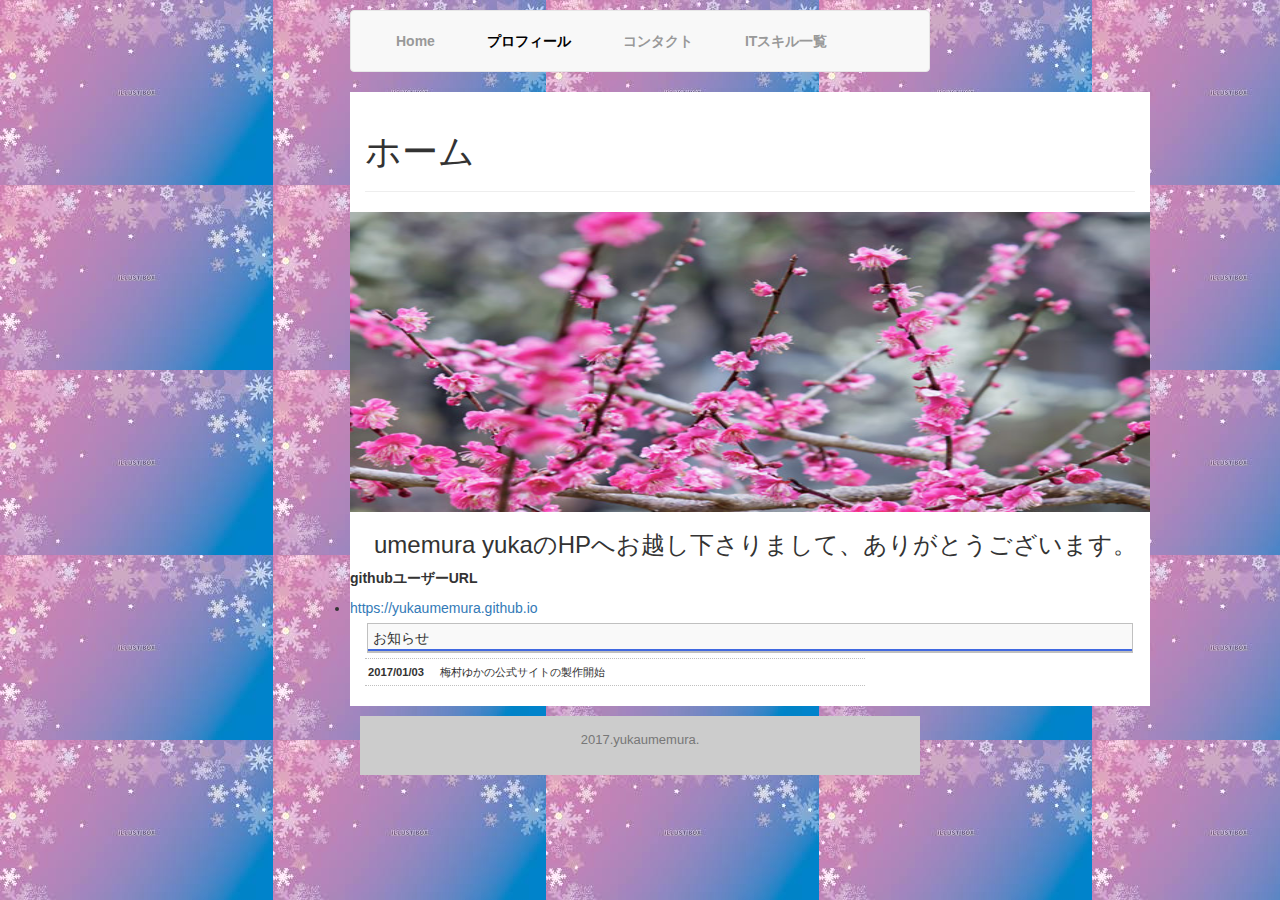
==== index.html @ 8074e9d4 "first commit" ====
<!DOCTYPE html>
<html lang="ja">
  <head>
    <meta charset="utf-8">
    <meta http-equiv="X-UA-Compatible" content="IE=edge">
    <meta name="viewport" content="width=device-width, initial-scale=1">
    <link href="css/body.css" rel="stylesheet" type="text/css">
    <title>Yuka Umemura　TOP</title>
    <!-- BootstrapのCSS読み込み -->
    <link rel="stylesheet" href="//maxcdn.bootstrapcdn.com/bootstrap/3.3.5/css/bootstrap.min.css">
    <!-- jQuery読み込み -->
    <script src="//ajax.googleapis.com/ajax/libs/jquery/1.11.3/jquery.min.js"></script>
    <!-- BootstrapのJS読み込み -->
    <script src="//maxcdn.bootstrapcdn.com/bootstrap/3.3.5/js/bootstrap.min.js"></script>
  </head>
  <body>
      
   <header>
     <div class="header">
       <nav class="navbar navbar-default">
         <ul class="nav nav-pills">
          <li role="presentation"><a href="index.html">Home</a></li>
           <li role="presentation"><a href="about.html" class="selected">プロフィール</a></li>
           <li role="presentation"><a href="contact.html">コンタクト</a></li>
           <li role="presentation"><a href="itskills.html">ITスキル一覧</a></li>
         </ul>
       </nav>
     </div><!--header-->
   </header>

    <div class="container">
      <div class="page-header"><h1>ホーム</h1></div>
      
        <div class="row">
          <img src="img/free-photo-pink-ume.jpg" alt="home用" width="800" height="300"> <br>
          <h3>　umemura yukaのHPへお越し下さりまして、ありがとうございます。</h3>
          <p> <strong>githubユーザーURL</strong></p>
          <li>
           <a>https://yukaumemura.github.io</a>
          </li>
      </div><!--row-->
      
         <div class="heading"><h2>お知らせ</h2></div>
         
         <div class="update">
          <dl class="clearFix">
            <dt>2017/01/03</dt>
            <dd>梅村ゆかの公式サイトの製作開始</dd>
          </dl>
        </div><!--update-->
        <br>
        
      </div><!--container-->
     <footer class="footer">
       <p class="text-muted">2017.yukaumemura.</p>
     </footer>
  </body>
</html>
---- css/body.css ----
* {
  margin: 0;
  padding: 0;
}

body {
  font-family: YuGothic, "游ゴシック", "メイリオ", Meiryo, "ヒラギノ角ゴ Pro W3", "Hiragino Kaku Gothic Pro", sans-serif;
  background-color: #ddd;
  font-size: 14px;
  padding: 10px 350px;
  margin: 400px;
background-image: url("../img/images.jpg");
}

span.red {
  color: red;
}
.navbar {
        border-radius: 0;
      }
header {
  background-position: center center;
  background-size: cover;
  background-repeat: no-repeat;
  padding-bottom: 100px;
  text-align: center;
}

#logo {
  padding: 10px 5px;
  margin: -40px 50px;
  float:left;
  display: inline-block;
  position: relative;
  text-align: center;
  box-shadow: inset 0 0 10px rgb(86, 154, 209),
inset 0 0 70px rgb(236, 245, 130);
}

#logo img {
  max-width: 400px;
  border: 0.5px solid #fff;
  border-radius: 22%;
  margin: 0.2px 20px;
  padding: 0.2px;
}

#logo h1 {
  letter-spacing: 0.15em;
  color: #00ffff;
  text-shadow: 0.3px 0.5px 0px #000;
  font-size: 20px;
  margin: 15px 10px;
}

nav {
  margin: 0 0 30px 0;
  padding: 10px 0;
  text-align: center;
  background-color: #fff;
}

nav ul {
  margin: 0 10px;
  padding: 0;
}

nav ul li {
  margin: 0 20px;
  display: inline-block;
}

nav ul li a {
  padding: 15px 10px;
  text-decoration: none;
  color: #999;
  font-weight: bold;
}

nav ul li a.selected {
  color: #000;
}

.container {
  max-width: 800px;
  margin: -100px auto 0;
  background-color: #fff;
}

section {
  padding: 0.5px 10px;

}

section h2 {
  padding: 10px 0px ;
  letter-spacing: 0.15em;
}
section h2 {
  margin-left: 200px;
}
footer {
  padding: 15px;
  margin: 10px;
  font-size: 93%;
  text-align: center;
  background-color: #ccc;
  color: #666;
}
.icon {
       text-align: center;
       width: 30px;
       margin: 30px;
     }

     .icon .glyphicon {
       margin:5px;
       font-size: 20px;
       color: #777;
     }

     .content h2 {
       margin-top: 0;
       padding-bottom: 5px;
     }
     .content p {
       margin: 10px;
     }

/* --- 見出しエリア --- */
div.heading {
background: #f9f9f9 url(heading_back1.gif) repeat-x; /* 見出しエリアの背景 */
border: #c0c0c0 solid; /* 見出しエリアの境界線（色、スタイル） */
border-width: 1px 1px 2px; /* 見出しエリアの境界線（太さ 上、左右、下） */
margin: 5px 2px;
}

/* --- 見出し --- */
div.heading h2 {
margin:0px;
padding: 7px 7px 4px 5px; /* 見出しのパディング（上、左右、下） */
border-bottom: 2px #4169e1 solid; /* 見出しの下境界線 */
font-size: 100%; /* 見出しの文字サイズ */
line-height: 100%;
}
/* --- 新着情報エリア --- */
div.update {
width: 500px; /* 新着情報エリアの幅 */
font-size: 80%;
}

/* --- 見出し --- */
div.update h3 {
margin: 0 0 5px; /* 見出しのマージン（上、左右、下） */
font-size: 100%;
}

/* --- 新着リスト --- */
div.update dl {
width: 100%; /* 新着リストの幅 */
margin: 0;
border-top: 1px #c0c0c0 dotted; /* 新着リストの上境界線 */
}

/* --- 日付エリア --- */
div.update dt {
width: 6.7em; /* 日付エリアの幅 */
float: left;
padding: 7px 0 6px 3px; /* 日付エリアのパディング（上右下左） */
line-height: 120%;
}

/* --- 本文エリア --- */
div.update dd {
margin: 0;
padding: 7px 3px 6px 6.6em; /* 本文エリアのパディング（上右下左） */
border-bottom: 1px #c0c0c0 dotted; /* 本文エリア下境界線 */
line-height: 120%;
}

/* --- clearfix --- */
.clearFix:after {
content: ".";
display: block;
height: 0;
clear: both;
visibility: hidden;
}
.clearFix {
min-height: 1px;
}
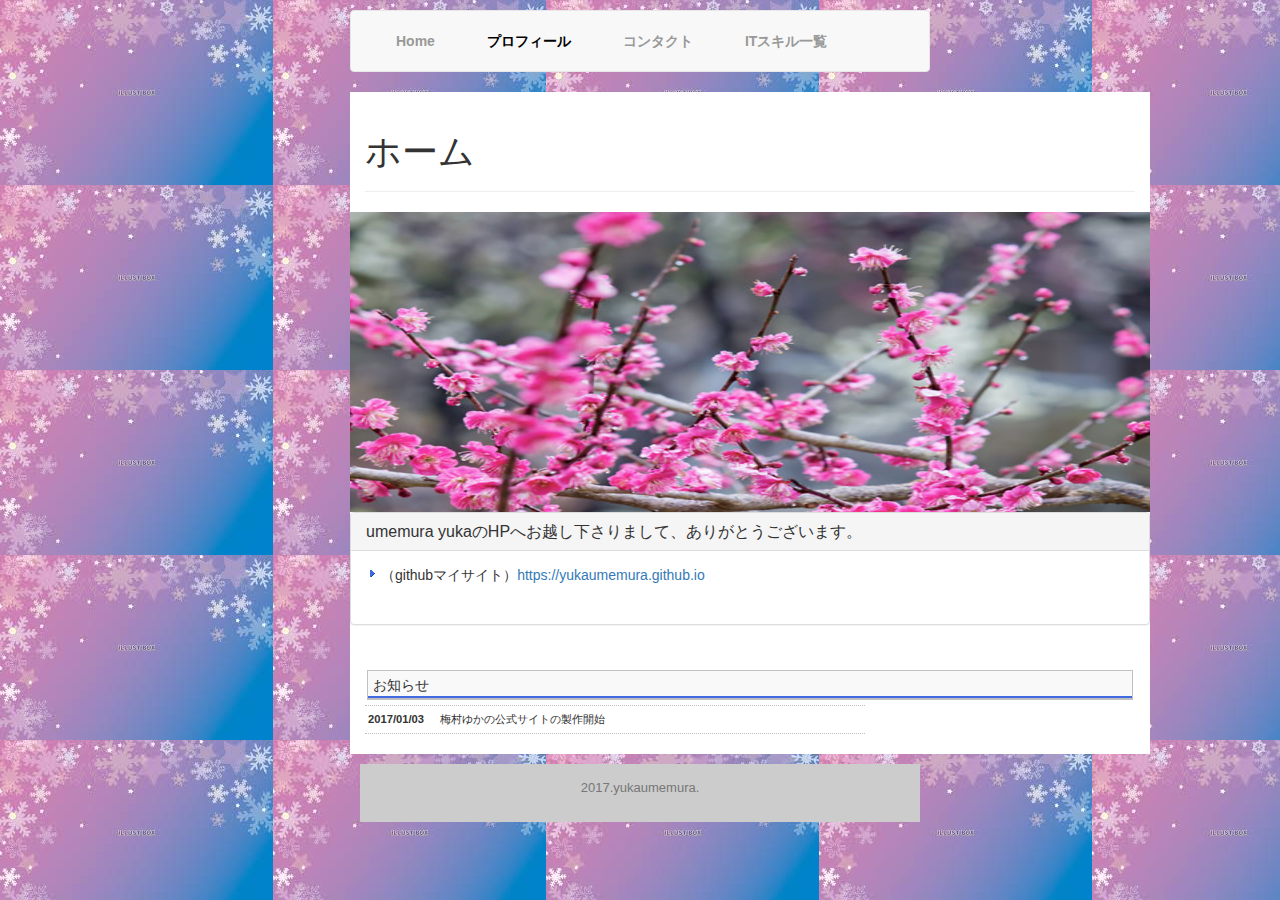
==== commit 8b280b29: "first commit" ====
--- a/index.html
+++ b/index.html
@@ -33,12 +33,18 @@
       
         <div class="row">
           <img src="img/free-photo-pink-ume.jpg" alt="home用" width="800" height="300"> <br>
-          <h3>　umemura yukaのHPへお越し下さりまして、ありがとうございます。</h3>
-          <p> <strong>githubユーザーURL</strong></p>
-          <li>
-           <a>https://yukaumemura.github.io</a>
-          </li>
-      </div><!--row-->
+          <div class="panel panel-default">
+              <div class="panel-heading">
+                <h3 class="panel-title">umemura yukaのHPへお越し下さりまして、ありがとうございます。</h3>
+              </div><!--"panel-heading"-->
+              
+              <div class="panel-body">
+                <ul class="list">
+                    <li>（githubマイサイト）<a>https://yukaumemura.github.io</a></li>
+        　　　　</ul>
+              </div><!--"panel-body"-->
+            </div><!--"panel-body"-->
+      　　</div><!--row-->
       
          <div class="heading"><h2>お知らせ</h2></div>
          
--- a/css/body.css
+++ b/css/body.css
@@ -189,3 +189,17 @@
 .clearFix {
 min-height: 1px;
 }
+
+/* --- リストエリア --- */
+ul.list {
+margin: 0;
+padding: 0;
+list-style-type: none;
+}
+
+/* --- リスト項目 --- */
+ul.list li {
+padding: 0 0 5px 15px; /* 項目のパディング（上右下左） */
+background: url(../img/triangle7.gif) no-repeat 3px 0.2em; /* マーカー画像 */
+line-height: 130%;
+}
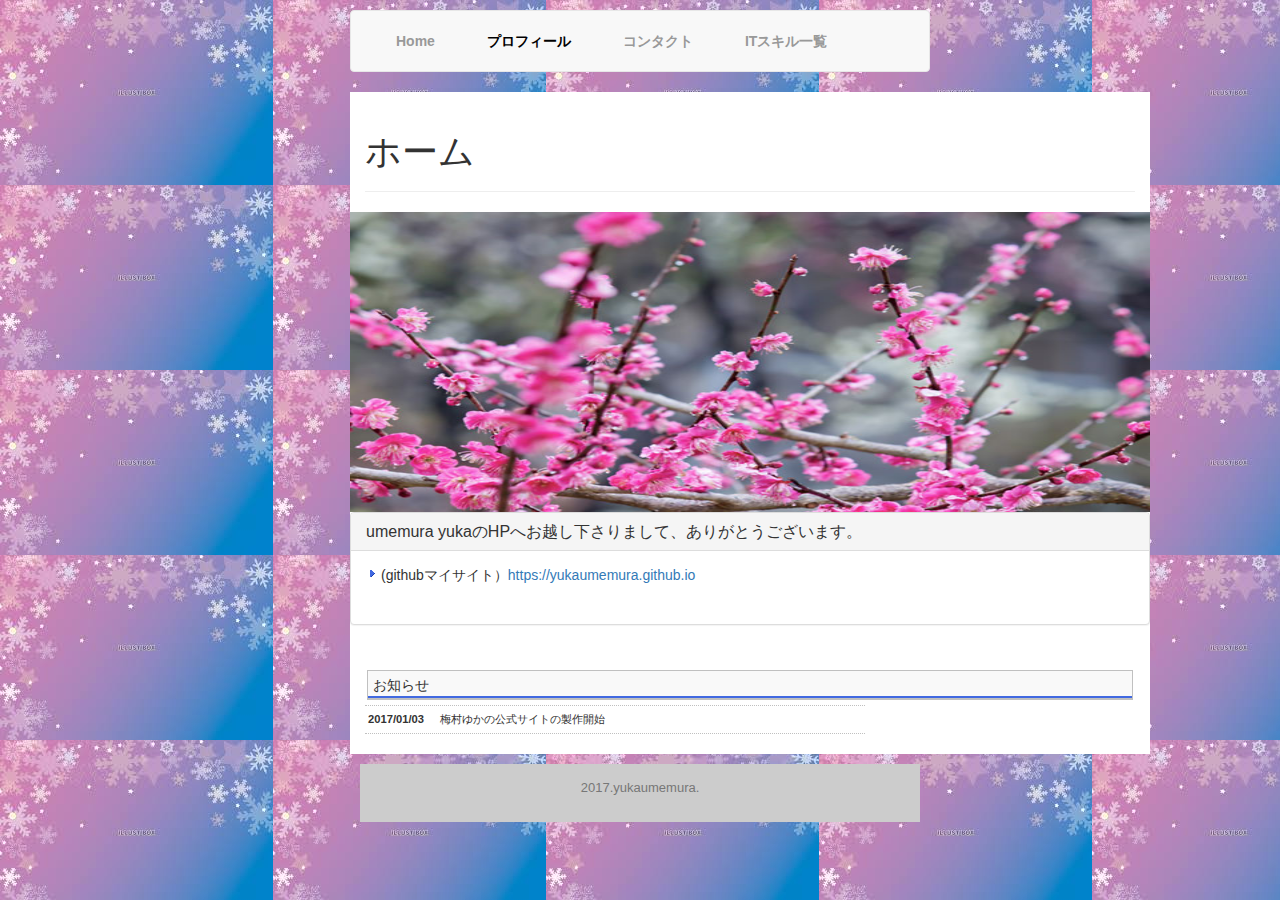
==== commit ba64ebda: "first commit" ====
--- a/index.html
+++ b/index.html
@@ -40,7 +40,7 @@
               
               <div class="panel-body">
                 <ul class="list">
-                    <li>（githubマイサイト）<a>https://yukaumemura.github.io</a></li>
+                    <li>(githubマイサイト）<a>https://yukaumemura.github.io</a></li>
         　　　　</ul>
               </div><!--"panel-body"-->
             </div><!--"panel-body"-->
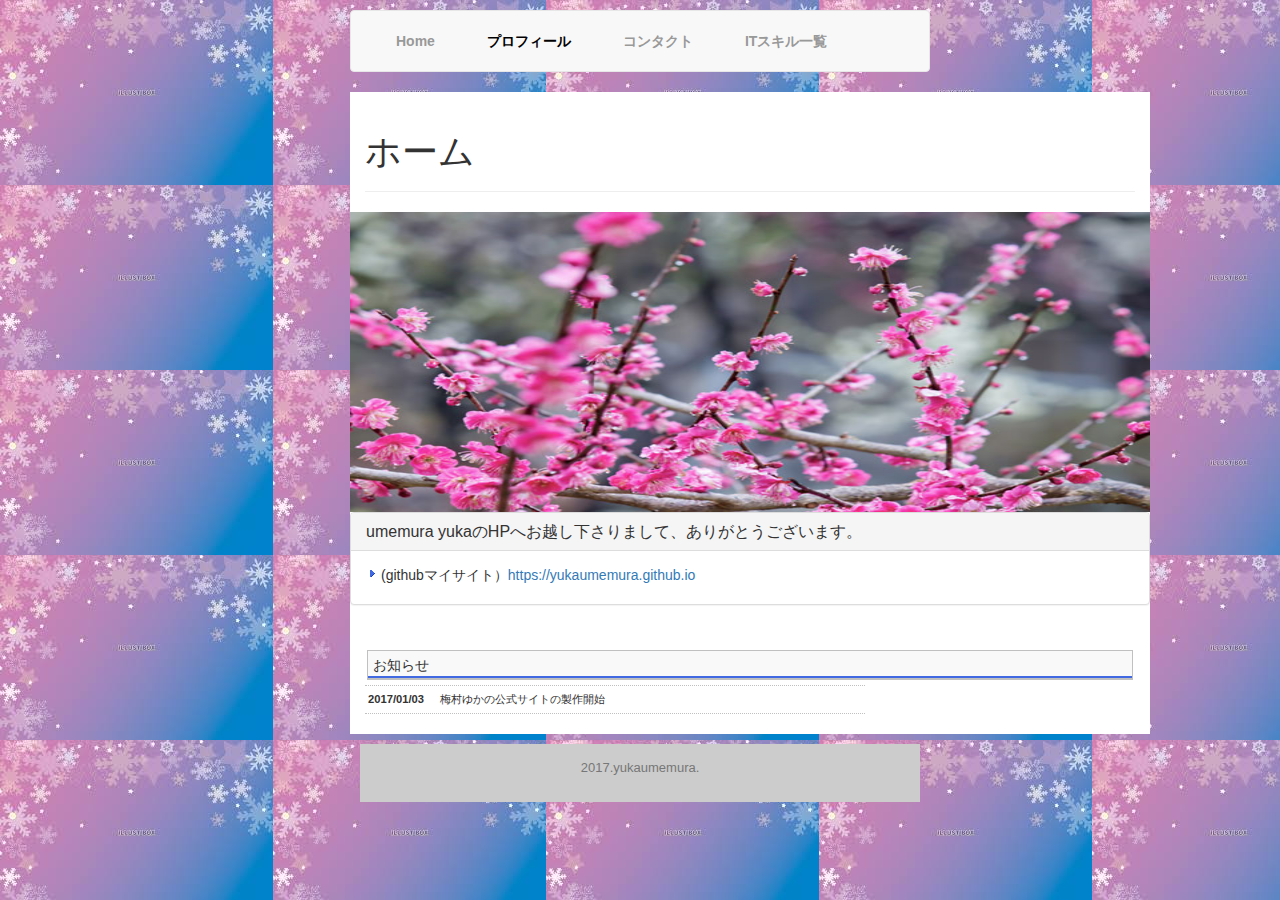
==== commit c86efb0a: "first commit" ====
--- a/index.html
+++ b/index.html
@@ -14,8 +14,7 @@
     <script src="//maxcdn.bootstrapcdn.com/bootstrap/3.3.5/js/bootstrap.min.js"></script>
   </head>
   <body>
-      
-   <header>
+    <header>
      <div class="header">
        <nav class="navbar navbar-default">
          <ul class="nav nav-pills">
@@ -41,7 +40,7 @@
               <div class="panel-body">
                 <ul class="list">
                     <li>(githubマイサイト）<a>https://yukaumemura.github.io</a></li>
-        　　　　</ul>
+                </ul>
               </div><!--"panel-body"-->
             </div><!--"panel-body"-->
       　　</div><!--row-->
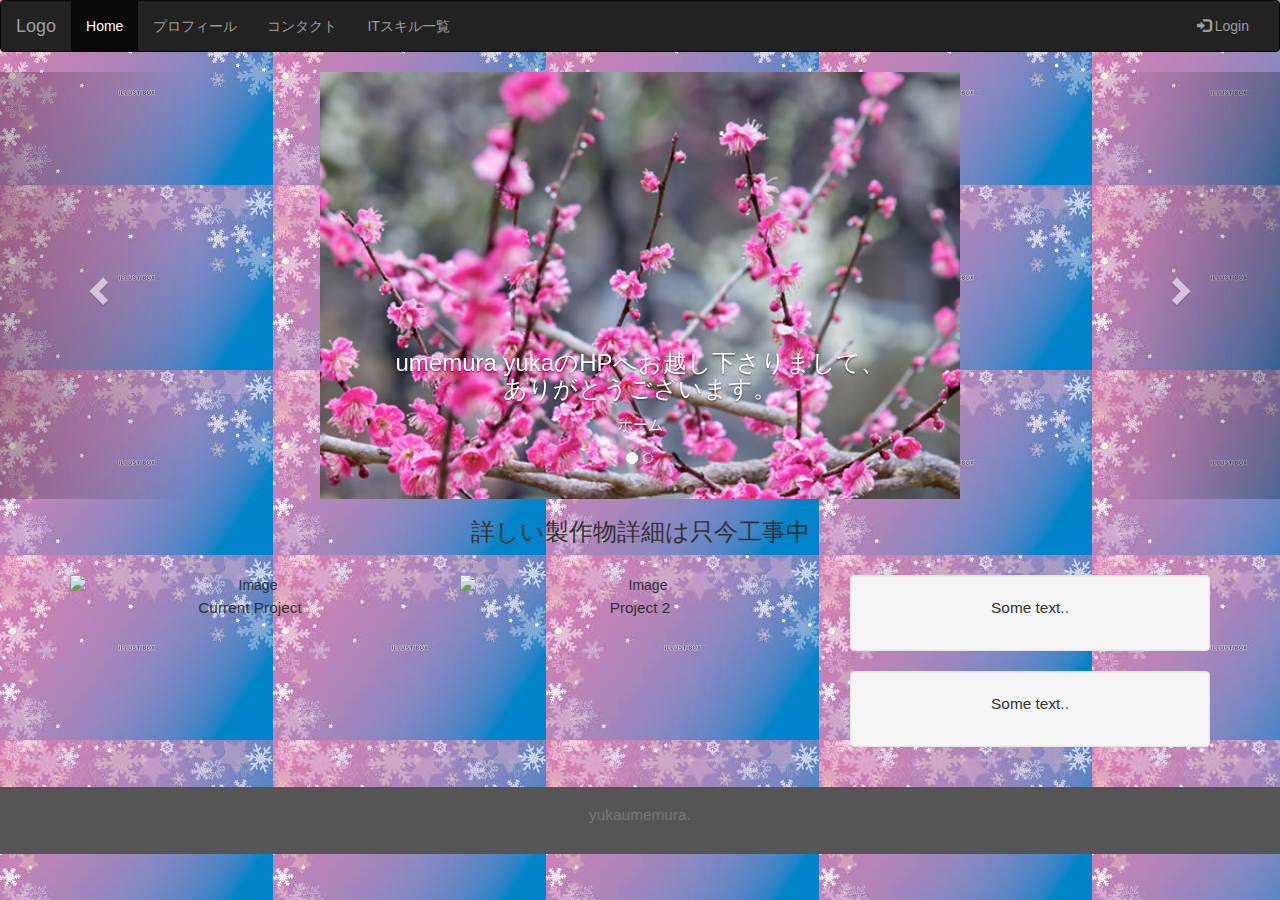
==== commit 49638168: "first commit" ====
--- a/index.html
+++ b/index.html
@@ -14,50 +14,94 @@
     <script src="//maxcdn.bootstrapcdn.com/bootstrap/3.3.5/js/bootstrap.min.js"></script>
   </head>
   <body>
-    <header>
-     <div class="header">
-       <nav class="navbar navbar-default">
-         <ul class="nav nav-pills">
-          <li role="presentation"><a href="index.html">Home</a></li>
-           <li role="presentation"><a href="about.html" class="selected">プロフィール</a></li>
-           <li role="presentation"><a href="contact.html">コンタクト</a></li>
-           <li role="presentation"><a href="itskills.html">ITスキル一覧</a></li>
-         </ul>
-       </nav>
-     </div><!--header-->
-   </header>
+      
+  <nav class="navbar navbar-inverse">
+  <div class="container-fluid">
+    <div class="navbar-header">
+      <button type="button" class="navbar-toggle" data-toggle="collapse" data-target="#myNavbar">
+        <span class="icon-bar"></span>
+        <span class="icon-bar"></span>
+        <span class="icon-bar"></span>
+      </button>
+      <a class="navbar-brand" href="#">Logo</a>
+    </div>
+    <div class="collapse navbar-collapse" id="myNavbar">
+      <ul class="nav navbar-nav">
+        <li class="active"><a href="index.html">Home</a></li>
+        <li><a href="about.html" class="selected">プロフィール</a></li>
+        <li><a href="contact.html">コンタクト</a></li>
+        <li><a href="itskills.html">ITスキル一覧</a></li>
+      </ul>
+      <ul class="nav navbar-nav navbar-right">
+        <li><a href="#"><span class="glyphicon glyphicon-log-in"></span> Login</a></li>
+      </ul>
+    </div>
+  </div>
+</nav>
 
-    <div class="container">
-      <div class="page-header"><h1>ホーム</h1></div>
-      
-        <div class="row">
-          <img src="img/free-photo-pink-ume.jpg" alt="home用" width="800" height="300"> <br>
-          <div class="panel panel-default">
-              <div class="panel-heading">
-                <h3 class="panel-title">umemura yukaのHPへお越し下さりまして、ありがとうございます。</h3>
-              </div><!--"panel-heading"-->
-              
-              <div class="panel-body">
-                <ul class="list">
-                    <li>(githubマイサイト）<a>https://yukaumemura.github.io</a></li>
-                </ul>
-              </div><!--"panel-body"-->
-            </div><!--"panel-body"-->
-      　　</div><!--row-->
-      
-         <div class="heading"><h2>お知らせ</h2></div>
-         
-         <div class="update">
-          <dl class="clearFix">
-            <dt>2017/01/03</dt>
-            <dd>梅村ゆかの公式サイトの製作開始</dd>
-          </dl>
-        </div><!--update-->
-        <br>
-        
+<div id="myCarousel" class="carousel slide" data-ride="carousel">
+    <!-- Indicators -->
+    <ol class="carousel-indicators">
+      <li data-target="#myCarousel" data-slide-to="0" class="active"></li>
+      <li data-target="#myCarousel" data-slide-to="1"></li>
+    </ol>
+
+    <!-- Wrapper for slides -->
+    <div class="carousel-inner" role="listbox">
+      <div class="item active">
+        <center><img src="img/free-photo-pink-ume.jpg" class="img-responsive" alt="home用" style="width:50%"></center>
+        <div class="carousel-caption">
+          <h3>umemura yukaのHPへお越し下さりまして、<br>ありがとうございます。</h3>
+          <p>ホーム</p>
+        </div>
+      </div>
+
+      <div class="item">
+        <img src="http://placehold.it/1200x400?text=Another Image Maybe" alt="Image">
+        <div class="carousel-caption">
+          <h3>More Sell $</h3>
+          <p>Lorem ipsum...</p>
+        </div>
+      </div>
+    </div>
+
+    <!-- Left and right controls -->
+    <a class="left carousel-control" href="#myCarousel" role="button" data-slide="prev">
+      <span class="glyphicon glyphicon-chevron-left" aria-hidden="true"></span>
+      <span class="sr-only">Previous</span>
+    </a>
+    <a class="right carousel-control" href="#myCarousel" role="button" data-slide="next">
+      <span class="glyphicon glyphicon-chevron-right" aria-hidden="true"></span>
+      <span class="sr-only">Next</span>
+    </a>
+</div>
+  
+<div class="container text-center">
+  <h3>詳しい製作物詳細は只今工事中</h3><br>
+  <div class="row">
+    <div class="col-sm-4">
+      <img src="http://placehold.it/150x80?text=IMAGE" class="img-responsive" style="width:100%" alt="Image">
+      <p>Current Project</p>
+    </div>
+    <div class="col-sm-4">
+      <img src="http://placehold.it/150x80?text=IMAGE" class="img-responsive" style="width:100%" alt="Image">
+      <p>Project 2</p>
+    </div>
+    <div class="col-sm-4">
+      <div class="well">
+       <p>Some text..</p>
+      </div>
+      <div class="well">
+       <p>Some text..</p>
+      </div>
+    </div>
+  </div>
+</div><br>
+  
+<footer class="container-fluid text-center">
+  <p class="text-muted">yukaumemura.</p>
+</footer>    
+
       </div><!--container-->
-     <footer class="footer">
-       <p class="text-muted">2017.yukaumemura.</p>
-     </footer>
   </body>
 </html>--- a/css/body.css
+++ b/css/body.css
@@ -1,3 +1,5 @@
+/* universal */
+
 * {
   margin: 0;
   padding: 0;
@@ -7,199 +9,96 @@
   font-family: YuGothic, "游ゴシック", "メイリオ", Meiryo, "ヒラギノ角ゴ Pro W3", "Hiragino Kaku Gothic Pro", sans-serif;
   background-color: #ddd;
   font-size: 14px;
-  padding: 10px 350px;
-  margin: 400px;
-background-image: url("../img/images.jpg");
+  background-image: url("../img/images.jpg");
+}
+section {
+  overflow: auto;
 }
 
-span.red {
-  color: red;
+textarea {
+  resize: vertical;
 }
-.navbar {
-        border-radius: 0;
-      }
-header {
-  background-position: center center;
-  background-size: cover;
-  background-repeat: no-repeat;
-  padding-bottom: 100px;
+
+.center {
   text-align: center;
 }
 
-#logo {
-  padding: 10px 5px;
-  margin: -40px 50px;
-  float:left;
-  display: inline-block;
-  position: relative;
-  text-align: center;
-  box-shadow: inset 0 0 10px rgb(86, 154, 209),
-inset 0 0 70px rgb(236, 245, 130);
+.center h1 {
+  margin-bottom: 10px;
 }
 
-#logo img {
-  max-width: 400px;
-  border: 0.5px solid #fff;
-  border-radius: 22%;
-  margin: 0.2px 20px;
-  padding: 0.2px;
+/* typography */
+
+h1, h2, h3, h4, h5, h6 {
+  line-height: 1;
 }
 
-#logo h1 {
-  letter-spacing: 0.15em;
-  color: #00ffff;
-  text-shadow: 0.3px 0.5px 0px #000;
-  font-size: 20px;
-  margin: 15px 10px;
+h1 {
+  font-size: 3em;
+  letter-spacing: -2px;
+  margin-bottom: 30px;
+  text-align: center;
 }
 
-nav {
-  margin: 0 0 30px 0;
-  padding: 10px 0;
+h2 {
+  font-size: 1.2em;
+  letter-spacing: -1px;
+  margin-bottom: 30px;
   text-align: center;
-  background-color: #fff;
+  font-weight: normal;
+  color: #777;
 }
 
-nav ul {
-  margin: 0 10px;
-  padding: 0;
+p {
+  font-size: 1.1em;
+  line-height: 1.7em;
 }
 
-nav ul li {
-  margin: 0 20px;
-  display: inline-block;
-}
+/* header */
 
-nav ul li a {
-  padding: 15px 10px;
-  text-decoration: none;
-  color: #999;
+#logo {
+  float: left;
+  margin-right: 10px;
+  font-size: 1.7em;
+  color: #fff;
+  text-transform: uppercase;
+  letter-spacing: -1px;
+  padding-top: 9px;
   font-weight: bold;
 }
 
-nav ul li a.selected {
-  color: #000;
+#logo:hover {
+  color: #fff;
+  text-decoration: none;
 }
-
-.container {
-  max-width: 800px;
-  margin: -100px auto 0;
-  background-color: #fff;
-}
-
-section {
-  padding: 0.5px 10px;
-
-}
-
-section h2 {
-  padding: 10px 0px ;
-  letter-spacing: 0.15em;
-}
-section h2 {
-  margin-left: 200px;
-}
-footer {
-  padding: 15px;
-  margin: 10px;
-  font-size: 93%;
-  text-align: center;
-  background-color: #ccc;
-  color: #666;
-}
-.icon {
-       text-align: center;
-       width: 30px;
-       margin: 30px;
-     }
-
-     .icon .glyphicon {
-       margin:5px;
-       font-size: 20px;
-       color: #777;
-     }
-
-     .content h2 {
-       margin-top: 0;
-       padding-bottom: 5px;
-     }
-     .content p {
-       margin: 10px;
-     }
-
-/* --- 見出しエリア --- */
-div.heading {
-background: #f9f9f9 url(heading_back1.gif) repeat-x; /* 見出しエリアの背景 */
-border: #c0c0c0 solid; /* 見出しエリアの境界線（色、スタイル） */
-border-width: 1px 1px 2px; /* 見出しエリアの境界線（太さ 上、左右、下） */
-margin: 5px 2px;
-}
-
-/* --- 見出し --- */
-div.heading h2 {
-margin:0px;
-padding: 7px 7px 4px 5px; /* 見出しのパディング（上、左右、下） */
-border-bottom: 2px #4169e1 solid; /* 見出しの下境界線 */
-font-size: 100%; /* 見出しの文字サイズ */
-line-height: 100%;
-}
-/* --- 新着情報エリア --- */
-div.update {
-width: 500px; /* 新着情報エリアの幅 */
-font-size: 80%;
-}
-
-/* --- 見出し --- */
-div.update h3 {
-margin: 0 0 5px; /* 見出しのマージン（上、左右、下） */
-font-size: 100%;
-}
-
-/* --- 新着リスト --- */
-div.update dl {
-width: 100%; /* 新着リストの幅 */
-margin: 0;
-border-top: 1px #c0c0c0 dotted; /* 新着リストの上境界線 */
-}
-
-/* --- 日付エリア --- */
-div.update dt {
-width: 6.7em; /* 日付エリアの幅 */
-float: left;
-padding: 7px 0 6px 3px; /* 日付エリアのパディング（上右下左） */
-line-height: 120%;
-}
-
-/* --- 本文エリア --- */
-div.update dd {
-margin: 0;
-padding: 7px 3px 6px 6.6em; /* 本文エリアのパディング（上右下左） */
-border-bottom: 1px #c0c0c0 dotted; /* 本文エリア下境界線 */
-line-height: 120%;
-}
-
-/* --- clearfix --- */
-.clearFix:after {
-content: ".";
-display: block;
-height: 0;
-clear: both;
-visibility: hidden;
-}
-.clearFix {
-min-height: 1px;
-}
-
-/* --- リストエリア --- */
-ul.list {
-margin: 0;
-padding: 0;
-list-style-type: none;
-}
-
-/* --- リスト項目 --- */
-ul.list li {
-padding: 0 0 5px 15px; /* 項目のパディング（上右下左） */
-background: url(../img/triangle7.gif) no-repeat 3px 0.2em; /* マーカー画像 */
-line-height: 130%;
-}
+ /* Remove the navbar's default margin-bottom and rounded borders */
+    .navbar {
+      margin-bottom: 0;
+      border-radius: 0;
+    }
+    
+    /* Set height of the grid so .sidenav can be 100% (adjust as needed) */
+    .row.content {height: 450px}
+    
+    /* Set gray background color and 100% height */
+    .sidenav {
+      padding-top: 20px;
+      background-color: #f1f1f1;
+      height: 100%;
+    }
+    
+    /* Set black background color, white text and some padding */
+    footer {
+      background-color: #555;
+      color: white;
+      padding: 15px;
+    }
+    
+    /* On small screens, set height to 'auto' for sidenav and grid */
+    @media screen and (max-width: 767px) {
+      .sidenav {
+        height: auto;
+        padding: 15px;
+      }
+      .row.content {height:auto;}
+    }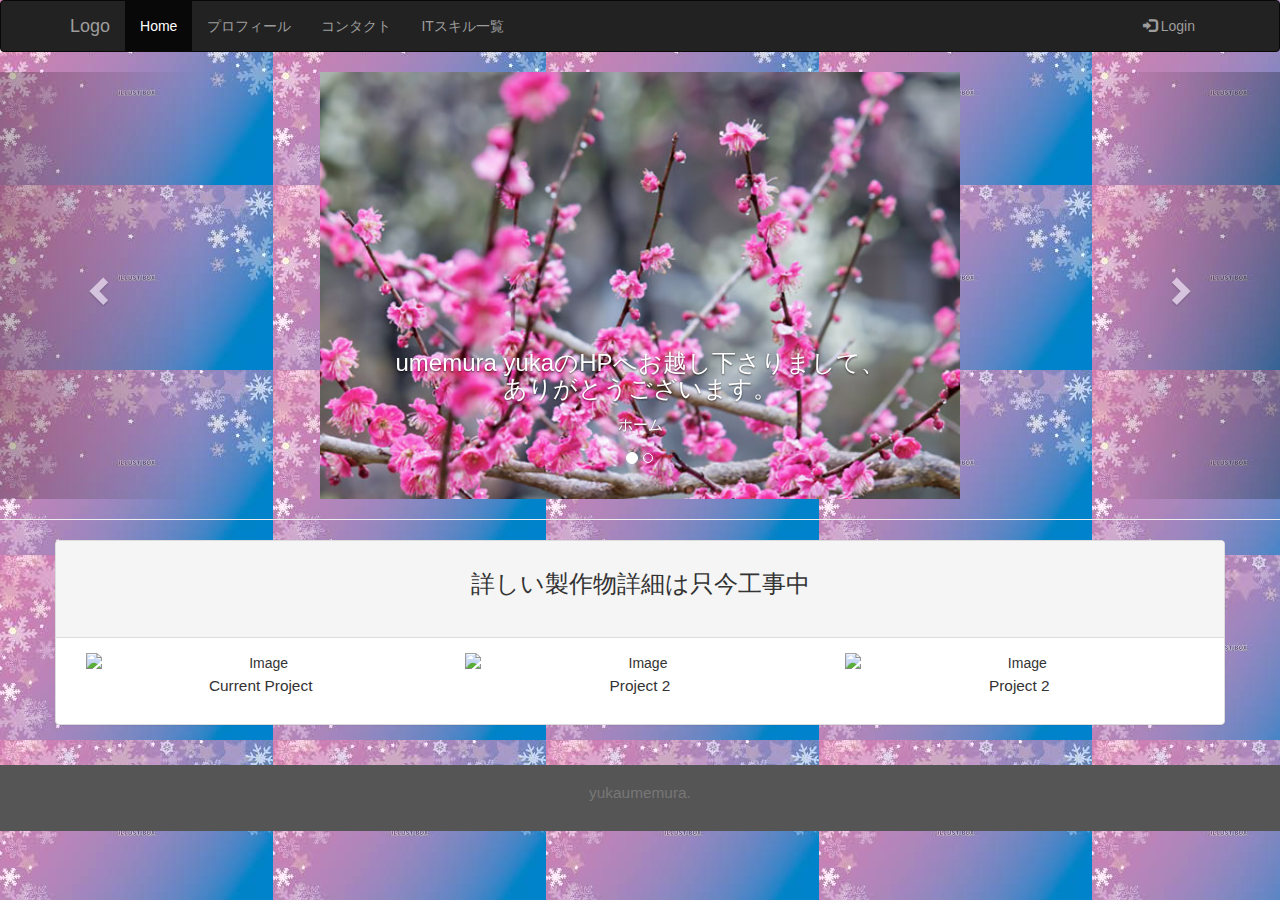
==== commit 2fb9a3f0: "first commit" ====
--- a/index.html
+++ b/index.html
@@ -16,7 +16,7 @@
   <body>
       
   <nav class="navbar navbar-inverse">
-  <div class="container-fluid">
+  <div class="container">
     <div class="navbar-header">
       <button type="button" class="navbar-toggle" data-toggle="collapse" data-target="#myNavbar">
         <span class="icon-bar"></span>
@@ -75,11 +75,15 @@
       <span class="sr-only">Next</span>
     </a>
 </div>
-  
+  <hr>
 <div class="container text-center">
-  <h3>詳しい製作物詳細は只今工事中</h3><br>
   <div class="row">
-    <div class="col-sm-4">
+  <div class="panel panel-default">
+  <div class="panel-heading">
+    <h3>詳しい製作物詳細は只今工事中</h3><br>
+  </div>
+  <div class="panel-body">
+        <div class="col-sm-4">
       <img src="http://placehold.it/150x80?text=IMAGE" class="img-responsive" style="width:100%" alt="Image">
       <p>Current Project</p>
     </div>
@@ -88,16 +92,16 @@
       <p>Project 2</p>
     </div>
     <div class="col-sm-4">
-      <div class="well">
-       <p>Some text..</p>
-      </div>
-      <div class="well">
-       <p>Some text..</p>
-      </div>
+      <img src="http://placehold.it/150x80?text=IMAGE" class="img-responsive" style="width:100%" alt="Image">
+      <p>Project 2</p>
+    </div>
+    
+  </div>
+</div>
     </div>
   </div>
 </div><br>
-  
+</div>
 <footer class="container-fluid text-center">
   <p class="text-muted">yukaumemura.</p>
 </footer>    
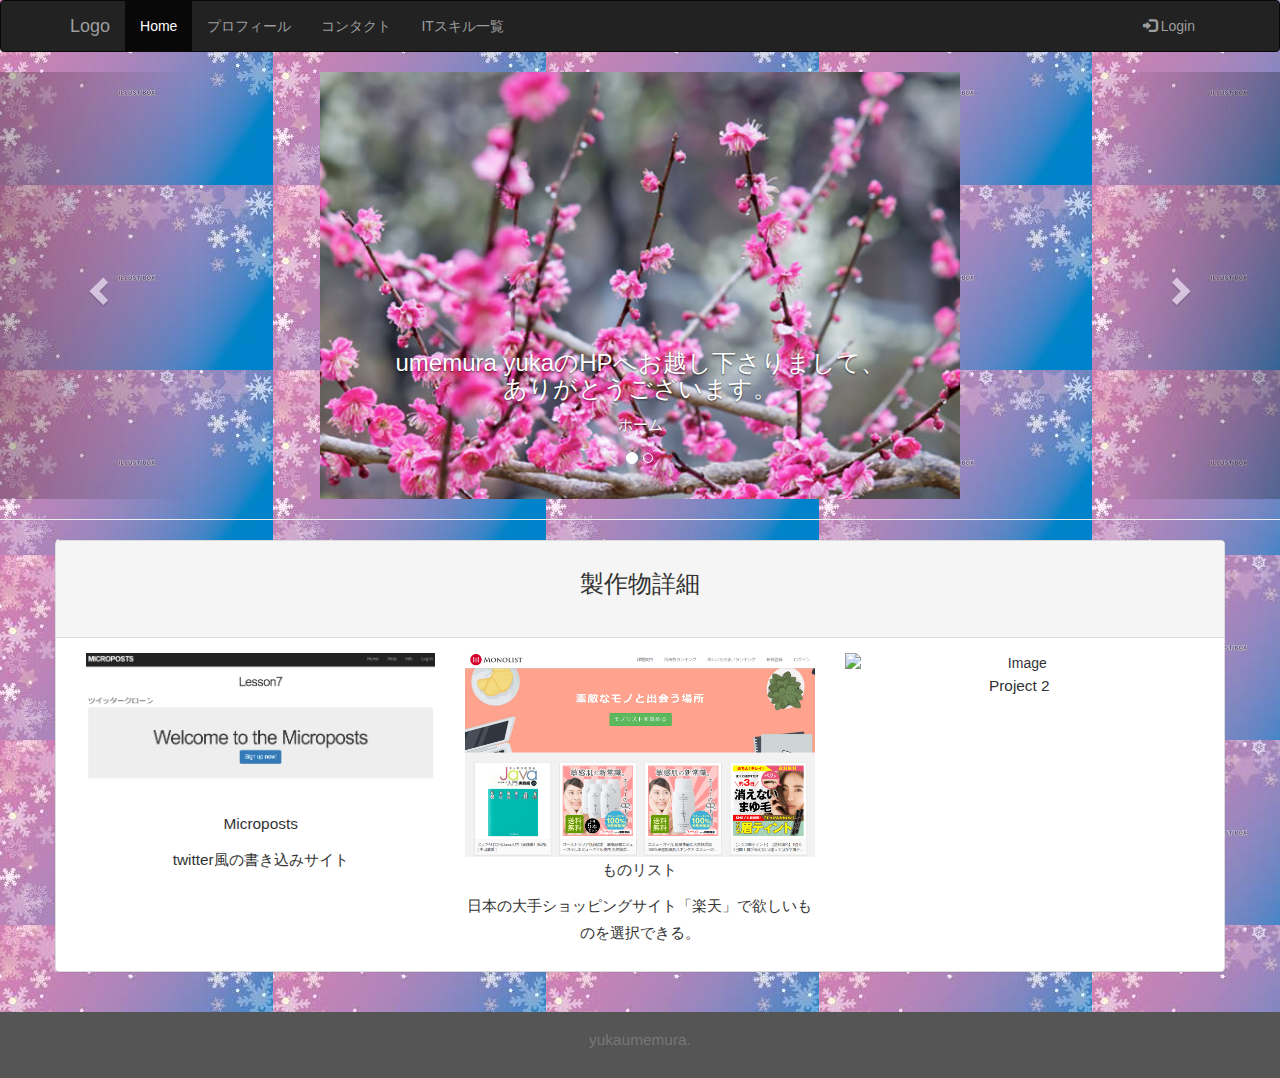
==== commit 8e08f4b0: "追加" ====
--- a/index.html
+++ b/index.html
@@ -5,7 +5,7 @@
     <meta http-equiv="X-UA-Compatible" content="IE=edge">
     <meta name="viewport" content="width=device-width, initial-scale=1">
     <link href="css/body.css" rel="stylesheet" type="text/css">
-    <title>Yuka Umemura　TOP</title>
+    <title>TOP</title>
     <!-- BootstrapのCSS読み込み -->
     <link rel="stylesheet" href="//maxcdn.bootstrapcdn.com/bootstrap/3.3.5/css/bootstrap.min.css">
     <!-- jQuery読み込み -->
@@ -80,16 +80,18 @@
   <div class="row">
   <div class="panel panel-default">
   <div class="panel-heading">
-    <h3>詳しい製作物詳細は只今工事中</h3><br>
+    <h3>製作物詳細</h3><br>
   </div>
   <div class="panel-body">
         <div class="col-sm-4">
-      <img src="http://placehold.it/150x80?text=IMAGE" class="img-responsive" style="width:100%" alt="Image">
-      <p>Current Project</p>
+          <a href="https://yukaumemura-microposts.herokuapp.com/"><img src="img/Micropost.png" alt="マイクロポスト（テックアカデミー）" class="img-responsive" style="height:-20%"></a>
+      <p>Microposts</p>
+      <p>twitter風の書き込みサイト</p>
     </div>
     <div class="col-sm-4">
-      <img src="http://placehold.it/150x80?text=IMAGE" class="img-responsive" style="width:100%" alt="Image">
-      <p>Project 2</p>
+      <a href="https://umemurayuka-monolist2.herokuapp.com/"><img src="img/monolist.png" alt="ものリスト（テックアカデミー）" class="img-responsive" style="height:-50%"></a>
+      <p>ものリスト</p>
+      <p>日本の大手ショッピングサイト「楽天」で欲しいものを選択できる。</p>
     </div>
     <div class="col-sm-4">
       <img src="http://placehold.it/150x80?text=IMAGE" class="img-responsive" style="width:100%" alt="Image">
